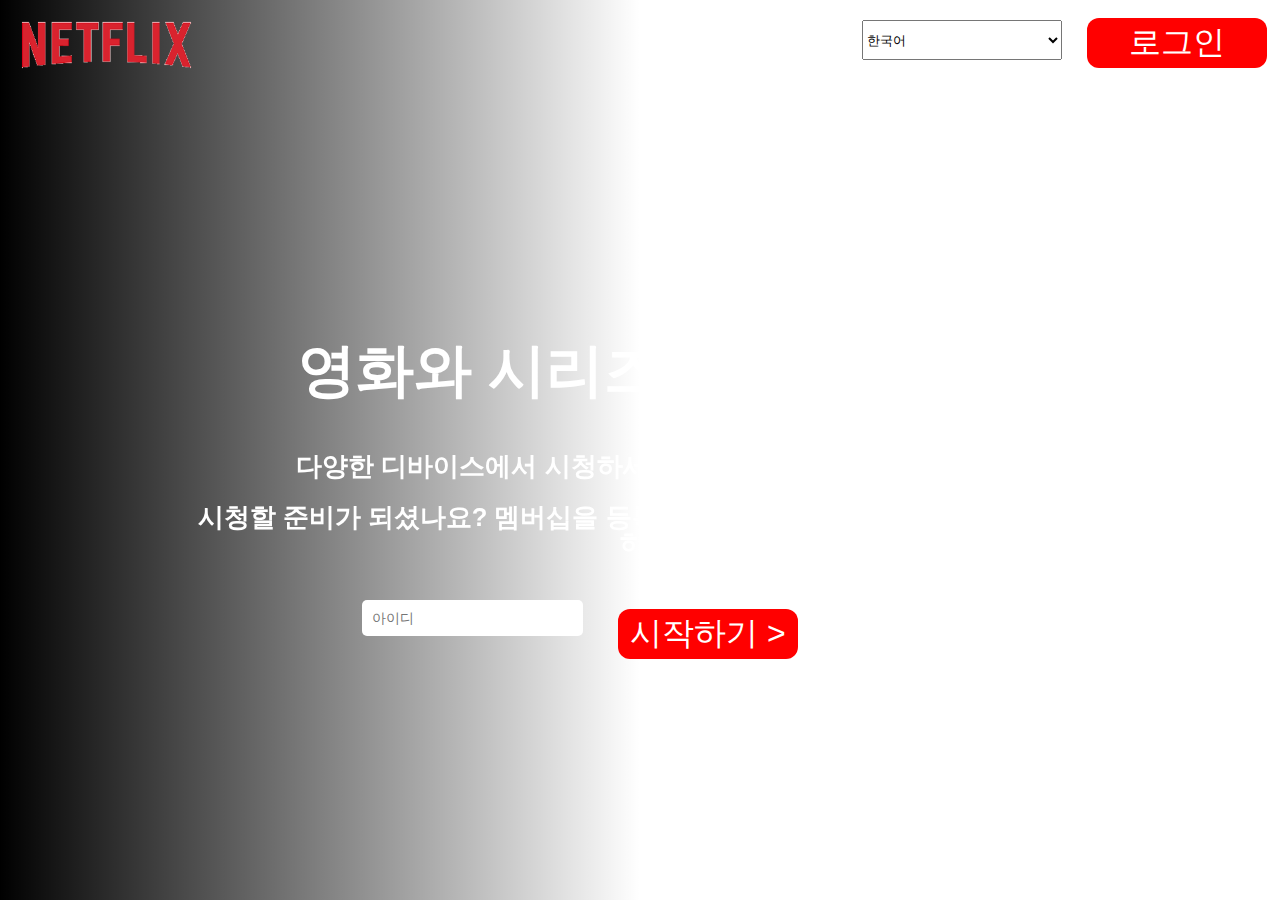
==== view/index.html @ ba538d02 "4/11 수정" ====
<!DOCTYPE html>
<html lang="en">
<head>
    <meta charset="UTF-8">
    <meta name="viewport" content="width=device-width, initial-scale=1.0">
    <title>Netflix</title>
    <link href="/logo.png" rel="shortcut icon" type="image/x-icon">
    <script type="text/javascript"></script>

    <link rel="stylesheet" href="/stylesheet/style.css">
</head>
<body>
    <img class="netflix" src="/net.png">
    <section>
        <select>
            <option value="1">한국어</option>
            <option value="2">English</option>
        </select>
        <button class="login" type="submit" onClick="location.href='./login.html'">로그인</button>
        <h1 class="word1">영화와 시리즈를 무제한으로.</h1>
        <h4 class="word2">다양한 디바이스에서 시청하세요. 언제든 해지하실 수 있습니다.
            <br><br>
            시청할 준비가 되셨나요? 멤버십을 등록하거나 재시작하려면 이메일 주소를 입력하세요.
        </h4>
        <form class="item">
            <div class="main">
                <input type="text" name="username" id="username" class="text-field" placeholder="아이디"><br>
            </div>
            <div class="img-cover"></div>
            <button class="start" type="submit" onClick="location.href='./index2.html'">시작하기 > </button>
            </form>
    </section>
    <script type="text/javascript" src="/index.js"></script>
</body>
</html>
---- stylesheet/style.css ----
body{
    margin:0;
    
}

section{
    height: 100vh;
    background: url(https://assets.nflxext.com/ffe/siteui/vlv3/8f12b4f0-a894-4d5b-9c36-5ba391c63fbe/20daee97-3054-4bd6-9088-13c2fefc1a54/KR-ko-20230320-popsignuptwoweeks-perspective_alpha_website_large.jpg);
}

section:before{
    content:'';
    background: linear-gradient(to right, black,transparent);
    position: absolute;
    left:0;
    top:0;
    height: 100%;
    width:50%;
}

h1{
    color:white;
    position: absolute;
    top: 66%;
    left:35%;
    font-family:sans-serif;
    transform:translateX(-150px) translateY(-300px) translateZ(-450px);
    text-align:center;
    display: flex;
    font-size: 4.5vmax;
}
h4{
    color:white;
    position: absolute;
    top: 80%;
    left: 27%;
    font-family:sans-serif;
    text-align:center;
    display: flex;
    transform:translateX(-150px) translateY(-300px) translateZ(-450px);
    font-size: 2vmax;
    line-height: 100%;
}
.main{
    font-size: 3em;
    position: absolute;
    top: 100%;
    left:40%;
    font-family:sans-serif;
    transform:translateX(-150px) translateY(-300px) translateZ(-450px);
    text-align:center;
}
.start{
    background-color:red;
    font-size: 2em;
    position: absolute;
    top: 101%;
    left:60%;
    font-family:sans-serif;
    transform:translateX(-150px) translateY(-300px) translateZ(-450px);
    text-align:center;
    border:none;
    color: white;
    border-radius: 12px;
    margin:0 auto; 
    width: 180px;
    height: 50px;
    flex-grow:2;
}
.login{
    background-color:red;
    font-size: 2em;
    position: absolute;
    top: 2%;
    right: 1%;
    font-family:sans-serif;
    text-align:center;
    border:none;
    color: white;
    border-radius: 12px;
    margin:0 auto; 
    width: 180px;
    height: 50px;
    flex-grow:2;
}
.item input{
    text-align:left;
    display: flex;
    flex-grow:1;
    font-size: 14px;
    width: 100%;
    border: none;
    border-radius: 5px;
    padding: 10px;
    margin-bottom: 10px;
}

select{
    height: 40px;
    width: 200px;
    position: absolute;
    top: 20px;
    right: 17%;
}
img.netflix{
    float: left;
    z-index: 1;
    position:relative;
    height: 10vh;
    display: block;
}
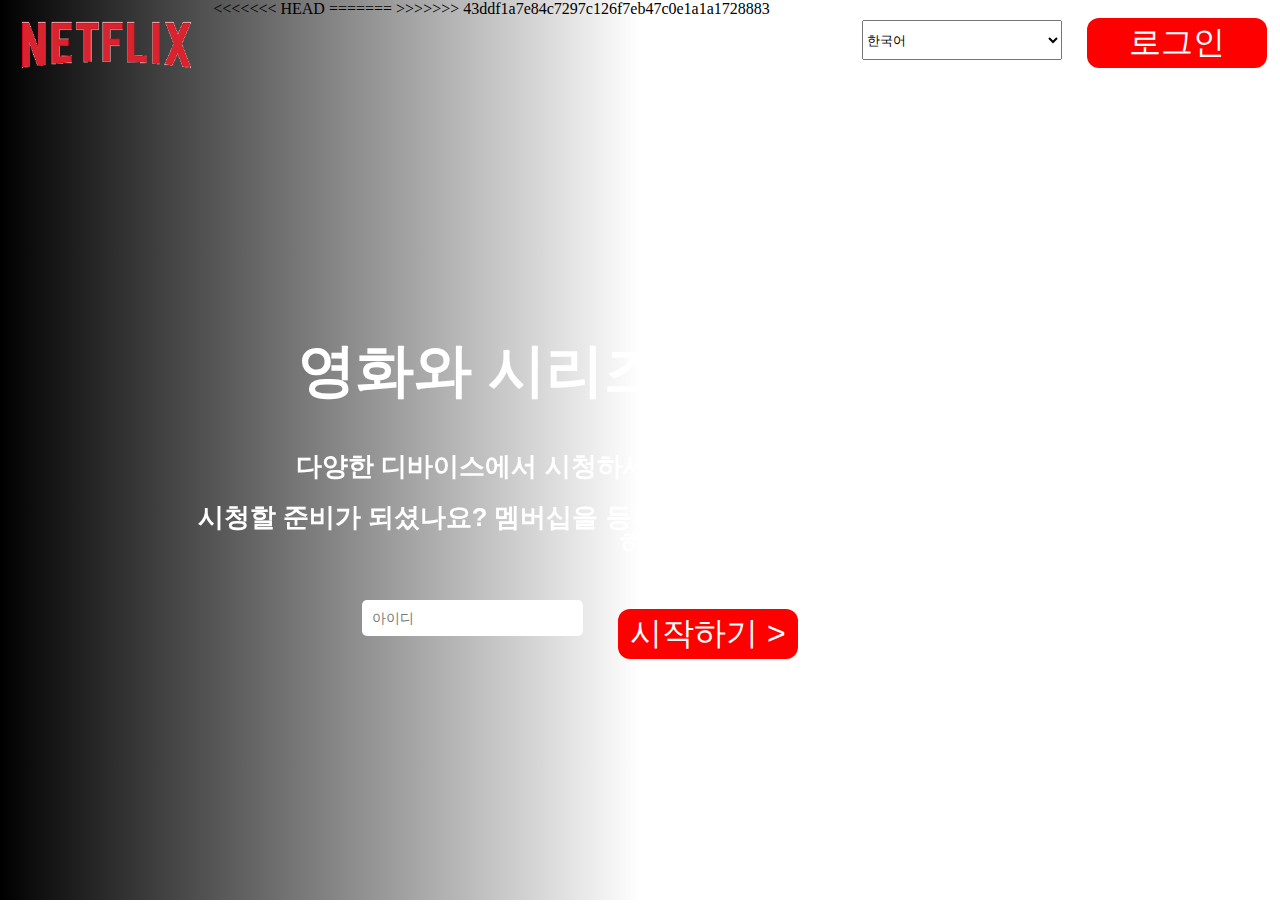
==== commit 12260d09: "3주차" ====
--- a/view/index.html
+++ b/view/index.html
@@ -4,10 +4,14 @@
     <meta charset="UTF-8">
     <meta name="viewport" content="width=device-width, initial-scale=1.0">
     <title>Netflix</title>
-    <link href="/logo.png" rel="shortcut icon" type="image/x-icon">
+<<<<<<< HEAD
+    <link href="./logo.png" rel="shortcut icon" type="image/x-icon">
+=======
+    <link href="../logo.png" rel="shortcut icon" type="image/x-icon">
+>>>>>>> 43ddf1a7e84c7297c126f7eb47c0e1a1a1728883
     <script type="text/javascript"></script>
 
-    <link rel="stylesheet" href="/stylesheet/style.css">
+    <link rel="stylesheet" href="../stylesheet/style.css">
 </head>
 <body>
     <img class="netflix" src="/net.png">
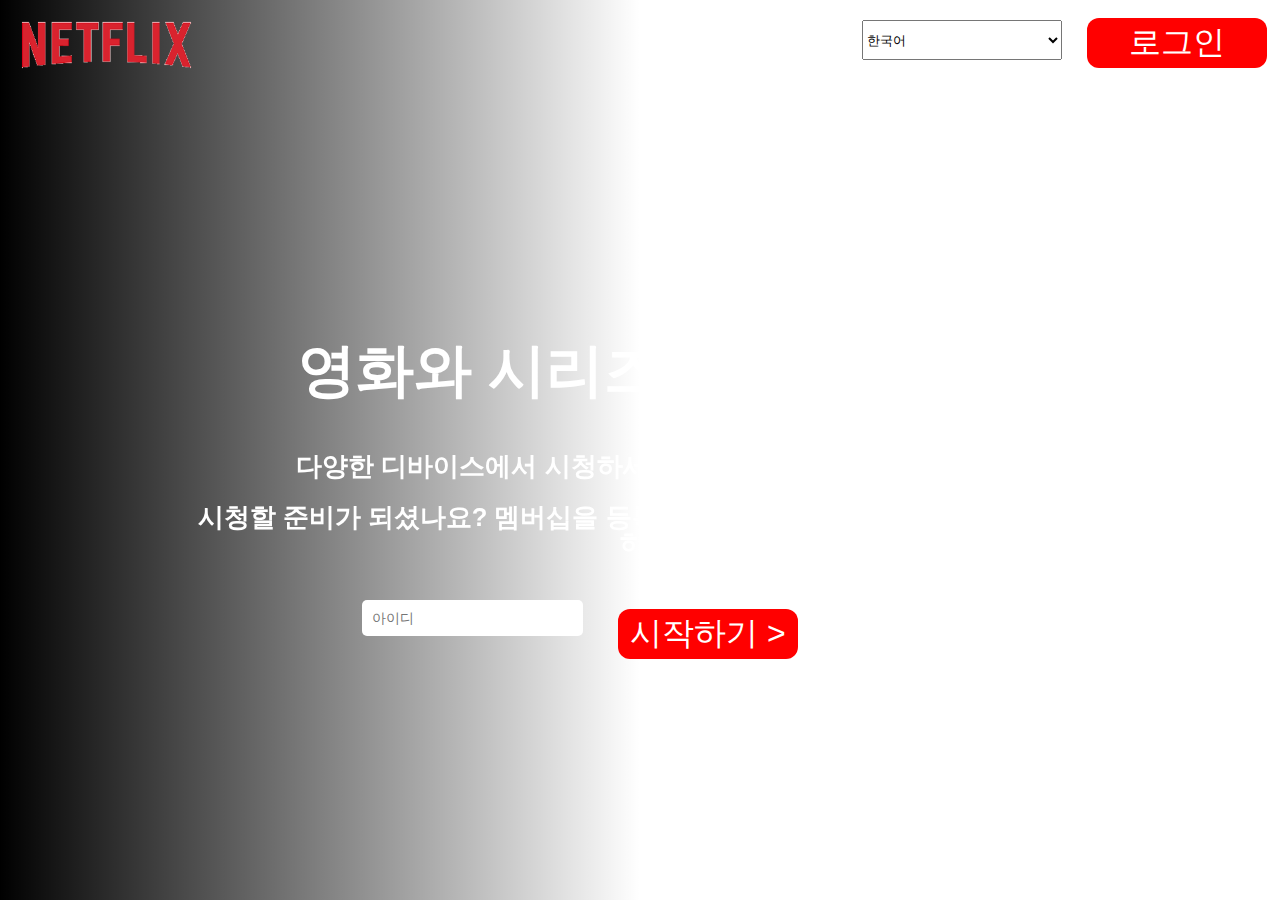
==== commit 00326285: "3주차" ====
--- a/view/index.html
+++ b/view/index.html
@@ -4,11 +4,8 @@
     <meta charset="UTF-8">
     <meta name="viewport" content="width=device-width, initial-scale=1.0">
     <title>Netflix</title>
-<<<<<<< HEAD
     <link href="./logo.png" rel="shortcut icon" type="image/x-icon">
-=======
     <link href="../logo.png" rel="shortcut icon" type="image/x-icon">
->>>>>>> 43ddf1a7e84c7297c126f7eb47c0e1a1a1728883
     <script type="text/javascript"></script>
 
     <link rel="stylesheet" href="../stylesheet/style.css">
